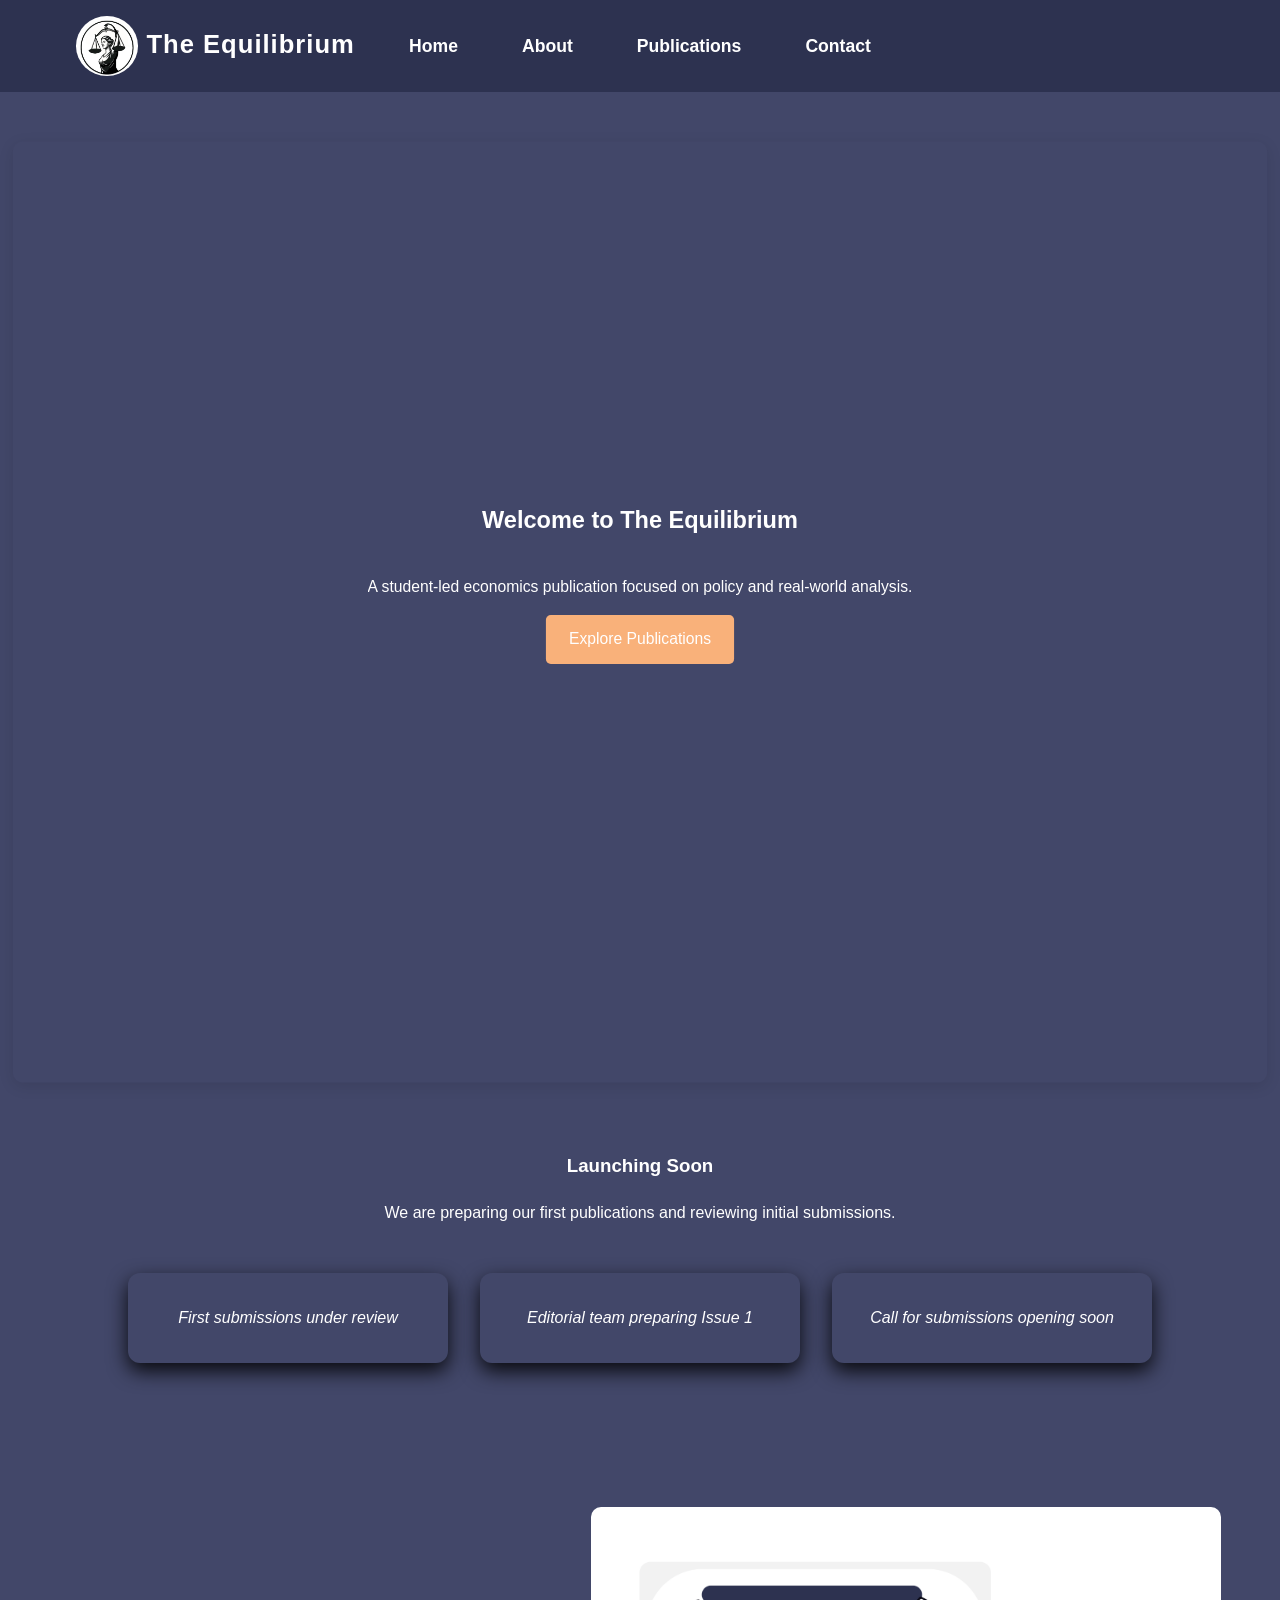
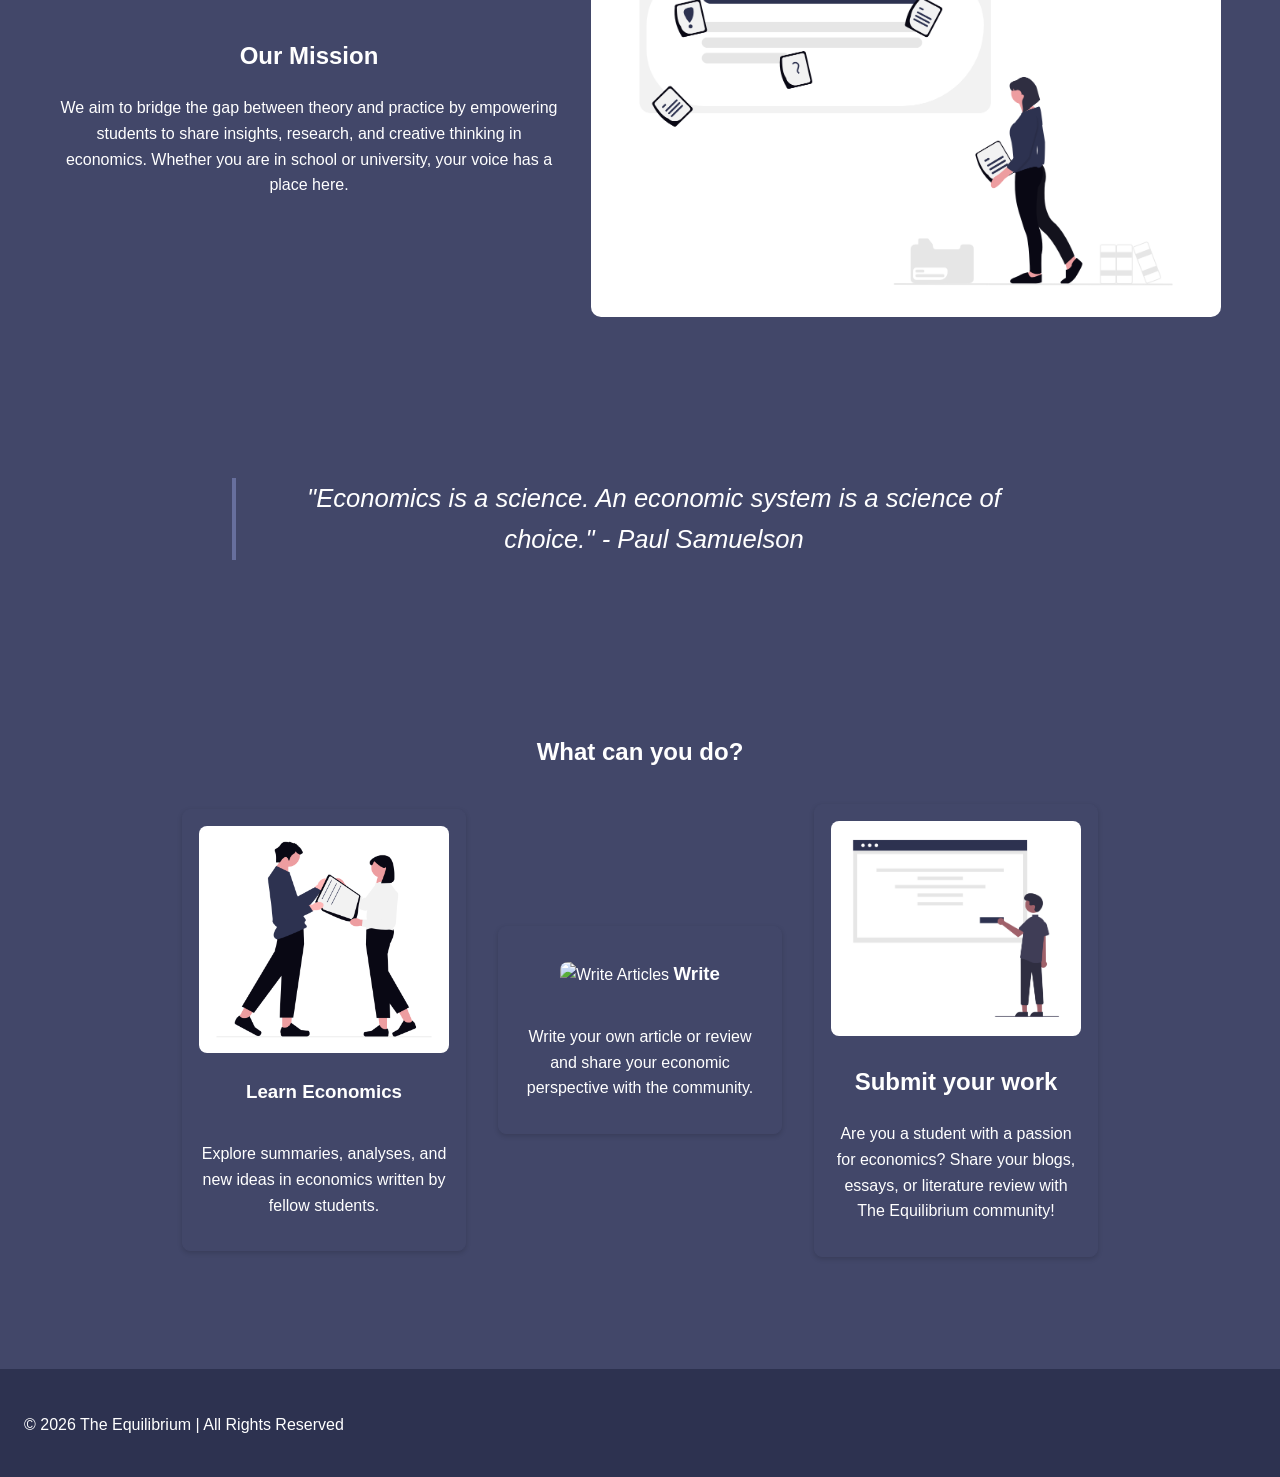
==== index.html @ 61b98822 "Rename home.html to index.html" ====
<!DOCTYPE html>
<html lang="en">
    <head>
        <meta name="copyright" content ="The Equilibrium 2025">
        <meta name="author" content="Nicoleta Tanase">
        <meta 
        http-equiv="Content-Security-Policy"
        content="default-src 'self'; img-src 'self'; script-src 'self'; style-src 'self'; 'unsafe-inline'; ">
        <meta charset="UTF-8">
        <meta name="viewpoirt" content="width=device-width, initial-scale=1.0">
        <title>The Equilibrium</title>
        <link rel="stylesheet" href="style.css">
    </head>
    <body>
      
        <header>
            <nav>
                <div class="logo">
                    <a href="home.html">
                        <img src="website logo.jpg" alt="The Equilibrium logo" class="circular-logo">
                        The Equilibrium
                    </a>
                </div>
                <ul>
                    <li><a href="home.html">Home</a></li>
                    <li><a href="About.html">About</a></li>
                    <li><a href="publications.html">Publications</a></li> 
                    <li><a href= "contact.html">Contact</a></li>
                </ul>
            </nav>
        </header>

       
        <section id="home" class="hero">
            <h1 class="hero-title fade delay-1">Welcome to The Equilibrium</h1>
            <p class="hero-subtitle fade delay-2"> A student-led economics publication focused on policy and real-world analysis. </p>
            <a href="publications.html" class="btn">Explore Publications</a>
            <div class="section-divider"></div>
        </section>

        <section id="launch" class="launch-section alt-bg">
            <h3>Launching Soon</h3>
            <p class="launch-intro">
                We are preparing our first publications and reviewing initial submissions.
            </p>

            <div class="launch-grid">
                <div class="launch-card">First submissions under review</div>
                <div class="launch-card">Editorial team preparing Issue 1</div>
                <div class="launch-card">Call for submissions opening soon</div>
            </div>
        </section>

        <section class="mission">
            <div class="mission-text">
                <h2>Our Mission</h2>
                <p>We aim to bridge the gap between theory and practice by empowering students to share insights, research, and creative thinking in economics. Whether you are in school or university, your voice has a place here.</p>
            </div>
            <div class="mission-image">
                <img src="research 2.png" alt="Our Mission">
            </div>
         </section>

         <section class="quote-section">
            <blockquote>
            "Economics is a science. An economic system is a science of choice."
            <span class="quote-author">- Paul Samuelson</span>    
            </blockquote>
         </section>

         <section class="features">
            <h2>What can you do?</h2>
            <div class="card-container">
                <div class="card">
                    <img src="Learn 3.png" alt="Learn Economics">
                    <h3>Learn Economics</h3>
                    <p>Explore summaries, analyses, and new ideas in economics written by fellow students.</p>
                </div>
                <div class="card">
                    <img src="write an article 2.png" alt="Write Articles">
                    <h3>Write</h3>
                    <p>Write your own article or review and share your economic perspective with the community.</p>
                </div>
                <div class="card">
                    <img src="publish 2.png" alt="Submit your Work">
                    <h2>Submit your work</h2>
                    <p>Are you a student with a passion for economics? Share your blogs, essays, or literature review with The Equilibrium community!</p>
                </div>
            </div>
         </section>
       
        <footer>
            <p>&copy; 2026 The Equilibrium | All Rights Reserved</p>
        </footer>

        <script>
            const fadeElements = document.querySelectorAll('.fade-in');
            window.addEventlistener('scroll', () => {
                fadeElements.forEach(el => {
                    const rect = el.getBoundingClientReact();
                    if (rect.top < window.innerHeight - 100) {
                        el.classList.add('visible');
                    }
                });
            });
        </script>
    </body>
</html>
---- style.css ----
body{
    background-color: #424769;
    color: #ffff; 
    font-family: inter, sans-serif;
    margin: 0;
    padding: 0;
    line-height: 1.6;
    scroll-behavior: smooth;
    display: flex;
    flex-direction: column;

}

html, body {
    height: 100%; 
    margin: 0;
}


nav{
    display: flex;              
    justify-content: center;   
    align-items: center;     
    gap: 2rem;
    background-color: #2d3250;
    padding: 2rem 2rem; 
    position: relative;
    box-shadow: 0 4px 8px rgba(0,0,0,0,2);
    top: 0;
    backdrop-filter: blur(6px);
    transition: all 0.3s ease-in-out;
    z-index: 10;

}

nav ul {
list-style: none;            
display: flex;               
justify-content: center;    
gap: 2rem;                  
margin: 0;
padding: 0;
}


nav .logo{
font-weight: bold;
font-size: 1.4rem;
color: #ffff;
letter-spacing: 1px;
left: 60px;
position: absolute;
}

nav .logo img {
    height: 60px;
    width: auto;
    vertical-align: middle;
}

nav .logo a {
    color: #ffff;
    text-decoration: none;
    font-size: 1.6rem;
    font-weight: flex;
    align-items: center;
    vertical-align: middle;
}

nav links a {
text-decoration: none;
color: #ffff;
font-size: 500;
}

nav links {
    list-style: none;
    display: flex;
    justify-content: center;
    gap: 30px;
    margin: 0;
    padding: 0;
}


nav a {
    color: #ffff;        
    text-decoration: none; 
    font-weight: bold;
    font-size: 1.1rem;
    padding: 0.5rem 1rem;
    border-radius: 5px;
    transition: color 0.3s;
}

nav a:hover {
    background-color: #424769;      
}


section{
    padding: 4rem 2rem;
    text-align: center;
}


.btn{
    background-color:#f9b17a;
    color:#ffff;
    text-decoration: none;
    padding:0.75rem 1.5rem;
    border-radius: 5px;
    transition: transform 0.25s ease, box-shadow 0.25s ease;
}

.btn:hover {
    background-color: #f9b17a;
    box-shadow: 0 6px 14px rgb(241, 196, 129);
    transform: translateY(-2px);
}


.card-container {
    display: flex;
    justify-content: center;     
    gap: 2rem;
    flex-wrap: wrap;
    position: relative;
    align-items: center;
}

.card {
    background-color: #424769;
    border: 1px solid #424769;
    border-radius: 8px;
    padding: 1.5rem;
    width: 250px; 
    box-shadow: 0 2px 5px rgba(0,0,0,0,1);
}

.card h3{
    display: inline-block; 
    margin-top: 1rem; 
    color:#ffff;
    text-decoration: none; 
    font-weight: bold;
}

.card a hover{
    color: #ffff;
}


.contact-form {
    max-width: 500px;
    margin: 0 auto;
    display: flex;
    flex-direction:column; 
    gap: 1rem;
}

.contact-form label {
    font-weight: bold;
    color: #2d3250;
}

.contact-form input,
.contact-form textarea {
    padding: 0.75rem;
    border: 1px solid #ffff;
    border-radius: 5px;
    width: 100%;
}

.contact-form button {
    padding: 0.75rem;
    background-color: #424769;
    color: #ffff;
    border: none;
    border-radius: 5px;
    cursor: pointer;
}

.contact-form button:hover{
    background-color: #424769;
}


footer {
    background-color: #2d3250;   
    color: #ffff; 
    padding: 1rem;
    text-align: left;
    width: 100%;
    margin-top: auto; 
    bottom: 0;
}


html {
   scroll-behavior: smooth; 
}

:root {
    --main-blue: #2d3250;
    --light-blue: #424769;
}

.hero {
    background-color: #424769;
    padding: 120px 10%;
    border-radius: 10px;
    box-shadow: 0 4px 15px rgba(0,0,0,0.1);
    display: flex;
    flex-direction: column;
    align-items: center;
    text-align: center;
    min-height: 80vh;
    justify-content: center;
    animation: heroIn 1.1s cubic-bezier(0.16, 1, 0.3, 1) forwards;
    opacity: 1;
    transform: translateY(40px) scale(0.98);
}

@keyframes heroIn {
    in {
        opacity: 1;
        transform: translateY(0) scale(1);
    }
}

.fade {
    opacity: 1;
    transform: translateY(20px);
    animation: fadeUp 0.8s ease forwards;
}

.delay-1 { animation-delay: 0.15s; }
.delay-2 { animation-delay: 0.35s; }
.delay-3 { animation-delay: 0,55s; }
.delay-4 { animation-delay: 0.75s; }

@keyframes fadeUp {
    from {
        opacity: 0;
        transform: translateY(12px);
    }
    
    to {
        opacity: 1;
        transform: translateY(o);
    }
}
.hero-content {
    position: relative;
    z-index: 1;
}

nav ul li a {
    color: #ffff;
    text-decoration: none;
    padding: 8px 16px;
    transition: color 0.3s, background-color 0.3s;
    animation: slidetop 0.5s ease forwards;
    animation-delay: calc(.2s * var(--1));
}

nav ul li a:hover {
    border-radius: 4px;
    background-color: var(--light-blue)
}

nav a {
    position: relative;
}

nav a::after {
     content: "";
     position: absolute;
     left: 50%;
     bottom: -4px;
     width: 0;
     height: 2px;
     background: var(--light-blue);
     transition: width 0.3s ease;
     transform: translateX(-50%);
}

nav a::hover::after {
    width: 100%;
}

.fade-in {
    opacity: 0;
    transform: translateY(20px);
    transition: opacity 0.6s ease-out, transform 0.6s ease-out;
}

.fade-in.visible {
opacity: 1;
transform: translateY(0);       
}

.mission {
    display: flex;
    align-items: center;
    justify-content: center;
    flex-wrap: wrap;
    gap: 2rem;
    padding: 4rem 2rem;
    background-color:#424769;
}

.mission-text {
    flex: 1;
    max-width: 500px;
}

.mission-image img {
    width: 630px;
    border-radius: 10px
}

.feature {
    text-align: center;
    padding: 4rem 2rem;
}

.card-container {
    display: flex;
    justify-content: center;
    gap: 2rem;
    flex-wrap: wrap; 
    margin-top: 2rem;
}

.card {
    background-color:#424769;
    border-radius: 8px; 
    padding: 1rem; 
    width: 250px;
    box-shadow: 0 2px 5px rgba(0,0,0,0.15);
    transition: transform 0.3s ease, box-shadow 0.3s ease;
}

.card img {
    width: 100%;
    border-radius: 8px;
}

.card:hover {
    transform: translateY(-6px);
    box-shadow: 0 12px 25px rgba(0, 100, 0, 0.15);
}

.submission-info p {
    margin: 0.5rem;
    font-size: 1.1rem;
    color: #ffff;
    background-color: #424769;
    text-align: left;
    margin: 2rem auto;
    padding: 1.5rem;
    box-shadow: 0 4px 12px rgba(0, 100, 0, 0.1);
    max-width: 600px;
}

.submission-info p{
    margin: 0.8rem 0;
    font-size: 1rem;
    color: #ffff;
}

.submission-info strong {
    color: #ffff;
}

#submit-work {
    background-color: #424769;
    padding: 4rem 2rem;
}

.submit-section {
background-color: #424769;
padding: 4rem 2rem;
border-top: 2px solid #2d3250;
border-bottom: 2px solid #2d3250;
}

.submit-section a {
    color: #f9b17a;
    font-weight: bold;
    text-decoration: none;
}

.submit-section a:hover {
    text-decoration: underline;
    color: #ffff;
}

.submit-section p {
    font-size: 1.1rem;
    max-width: 800px;
    margin: 0.5rem auto;
    line-height: 1.6;
    color: #ffff;
}

.submit-section h2 {
    color: #ffff;
    font-size: 2.2rem;
    margin-bottom: 2rem;
    font-weight: bold;
    letter-spacing: 1px;
    text-align: center;

}

.submit-section img {
    width: 100%;
    max-width: 380px;
    border-radius: 12px;
    box-shadow: 0 4px 15px rgba(0,0,0,0.2);
    transition: transform 0.3s ease, box-shadow 0.3s;
}

.submit-section .image img {
    flex: 1 1 40%;
    display: flex;
    align-items: flex-start;
}

.submit-section img:hover {
    transform: scale(1.05);
    box-shadow: 0 8px 25px rgba(0, 0, 0, 0.3);
}

@media (max-width: 768px) {
    .submit-section {
        flex-direction: column;
        align-items: center;
        text-align: center;
    }

    .submit-section .image {
        order: -1;
        margin-bottom: 2rem;
        align-items: flex-start;
    }
}


.submit-section .image {
    flex: 1 1 40%;
    display: flex;
    justify-content: flex-end;
    align-items: flex-start;
}

.review-note {
    margin-top: 1.5rem;
    font-size: 1.05rem;
    color: #ffff;
    font-style: italic;
}

.submit-section img {
border-radius: 10px;
width: 480px;
}

.about-section { 
    display: flex;
    justify-content: space-between; 
    align-items: center; 
    gap: 2.5rem; 
    max-width: 1100px;
    margin: 4rem auto; 
    padding: 2rem;
    opacity: 1;
}

.about-text { 
    flex: 1 1 55%; 
    text-align: left;
    color:#ffff;
    margin-left: 0;
    padding-left: 0;
    animation: slideright 1s ease forwards;
    animation-delay: 0.3s;
}

.about-text h1 { 
    font-size: 2.2rem; 
    color: #ffff;
    margin-bottom: 1rem;
    animation: slideright 1s ease forwards;
    animation-delay: 0.3s
}

.about-text p { 
    font-size: 1.1rem; 
    line-height: 1.7;
    animation: slideright 1s ease forwards;
    animation-delay: 0.3s;
}

.about-image { 
    flex: 1 1 40%;
    display: flex; 
    justify-content: flex-end;
    animation: slideright 1s ease forwards;
    animation-delay: 0.3s;
}

.about-image img {
    width: 100%; 
    max-width: 350px; 
    border-radius: 12px; 
    box-shadow: 0 4px 15px rgba(0,0,0,0.15);
    animation: float 4s ease-in-out infinite;

}

@keyframes float {
    0% { transform: translateY(0); }
    50% { transform: translateY(-25px); }
    100% { transform: translateY(0); }
}

.quote-section { 
    padding: 4rem 15%;
    background: #424769;
}

blockquote { 
    font-size: 1.6rem;
    font-style: italic;
    line-height: 1.6;
    color: #ffff;
    border-left: 4px solid #676f9d;
    padding-left: 1.5rem;
    background-color: #424769;
}
.launch-section {
    padding: 5rem 10%;
    text-align: center;
    background-color: #424769;
}

.launch-grid {
    display: grid; 
    grid-template-columns: repeat(auto-fit, minmax(220px, 1fr));
    gap: 2rem;
    margin-top: 3rem;
}

.launch-card {
    padding: 2rem;
    background: #424769;
    border-radius: 12px;
    font-style: italic;
    color:#ffff;
    box-shadow: 0 8px 20px rgba(0,0,0,0.88);
    transition: transform 0.3s ease;
}

.launch-card:hover {
    transform: translateY(-6px);
}

.alt-bg {
    background-color: #424769;
}

.section-divider {
    height: 80px;
    background: #424769;
    clip-path: polygon (0 0,100% 0,100% 70%,0 100% );
}

.tag {
    display: inline-block;
    background-color: #424769;
    color: #ffff;
    font-size: 0.75rem;
    padding: 4px 8px;
    border-radius: 12px;
    margin-bottom: 0.5rem;
}

.publication-card {
    transition: transform 0.3s ease, box-shadow 0.3s ease;
    display: flex;
    gap: 0;
    margin-bottom: 3rem;
    background-color: #424769;
    border-radius: 8px;
    overflow: hidden;
    cursor: pointer;
}

.publication-card hover {
    transform: translateY(-4px);
    box-shadow: 0 10px 25px rgba(0,0,0,0,0.25);
    transition: 0.3s ease;
}

.coming-soon {
    margin-top: 4rem;
    padding: 2rem;
    background-color:#424769;
    border-radius: 10px;
    text-align: center;
}

.publication-image {
    flex: 1 1 50%;
}

.publication-image img {
width: 100%;
height: 100%;
object-fit: cover;
display: block;
}

.publication-content {
    flex: 1 1 50%; 
    padding: 2.5rem;
    color: #ffff; 
    display: flex;
    flex-direction: column; 
    justify-content: center; 
}

.publication-content h3 {
    font-size: 2rem;
    margin-bottom: 1rem; 
    line-height: 1.2;
}

.publication-content .excerpt {
    font-size: 1.05rem;
    line-height: 1.6;
    opacity: 0.9;
}

@media (max-width: 900px) {
    .publication-card {
        flex-direction: column; 
    }

.publiation-content h3 {
    font-size: 1.6rem;
}

}

.publication-link {
    text-decoration: none;
    color: inherit;
    display: block;
}

.article-page {
    max-width: 800px;
    margin: 4rem auto;
    padding: 0 2rem;
    line-height: 1.8; 
}

.article-page h1 {
    font-size: 2.4rem;
    margin-bottom: 1rem;
}

.article-page .meta {
    font-size: 0.95rem;
    color: #ffff;
    margin-bottom: 2rem;
}

.article-page img {
    width: 100%;
    margin: 2rem 0;
    border-radius: 10px;
}

.fade-left {
    opacity: 0;
    transform: translateX(-24px);
    animation: fadeLeft 0.8s ease forwards;
}

@keyframes fadeLeft {
    to {
        opacity: 1;
        transform: translateX(0);
    }
}

.fade-right {
    opacity: 0;
    transform: translateX(24px);
    animation: fadeRight 0.8s ease, forwards;
}

@keyframes fadeRight {
    to {
        opacity: 1; 
        transform: translateX(0);
    }
}

.fade-in {
    opacity: 0;
    transform: translateY(24px);
    transition: opacity 0.7s ease, transform 0.7s ease;
}

.fade-in.visible {
    opacity: 1; 
    transform: translateY(0);
}

.hero-title,
.hero-subtitle, 
.hero a {
    opacity:1;
    visibility: visible;
    transform: none;
}

.delay-1 {
    animation-delay: 0.2s;
}

.delay-2 {
    animation-delay: 0.4s
}

@keyframes slideright {
    from {
        opacity: 0;
        transform: translate(-40px);
    }
    to {
        opacity: 1;
        transform: translateX(0);
    }
}

.contact-icons {
    display: flex;
    justify-content: center;
    align-items: center;
    gap:2.5rem;
    margin: 3rem 0;
}

.contact-icons img {
    width: 65px;
    height: auto; 
    cursor: pointer;
    transition: transform 0.3s ease, opacity 0.3s ease;
}

.contact-icons a:hover img {
    transform: scale(1.15);
    opacity: 0.85;
}

.page-wrapper {
    flex: 1; 
}

footer {
    border-top: 3px solid #2d3250;
    padding: 1.5rem;
    margin-top: 3rem;
}

.submit-email {
    color: #f9b17a;
    text-decoration: none;
    font-weight: 600;
}

.submit-email:hover {
    text-decoration: underline;
}

.circular-logo {
    width: 120px;
    height:120px;
    border-radius: 50%;
    object-fit: cover;
}
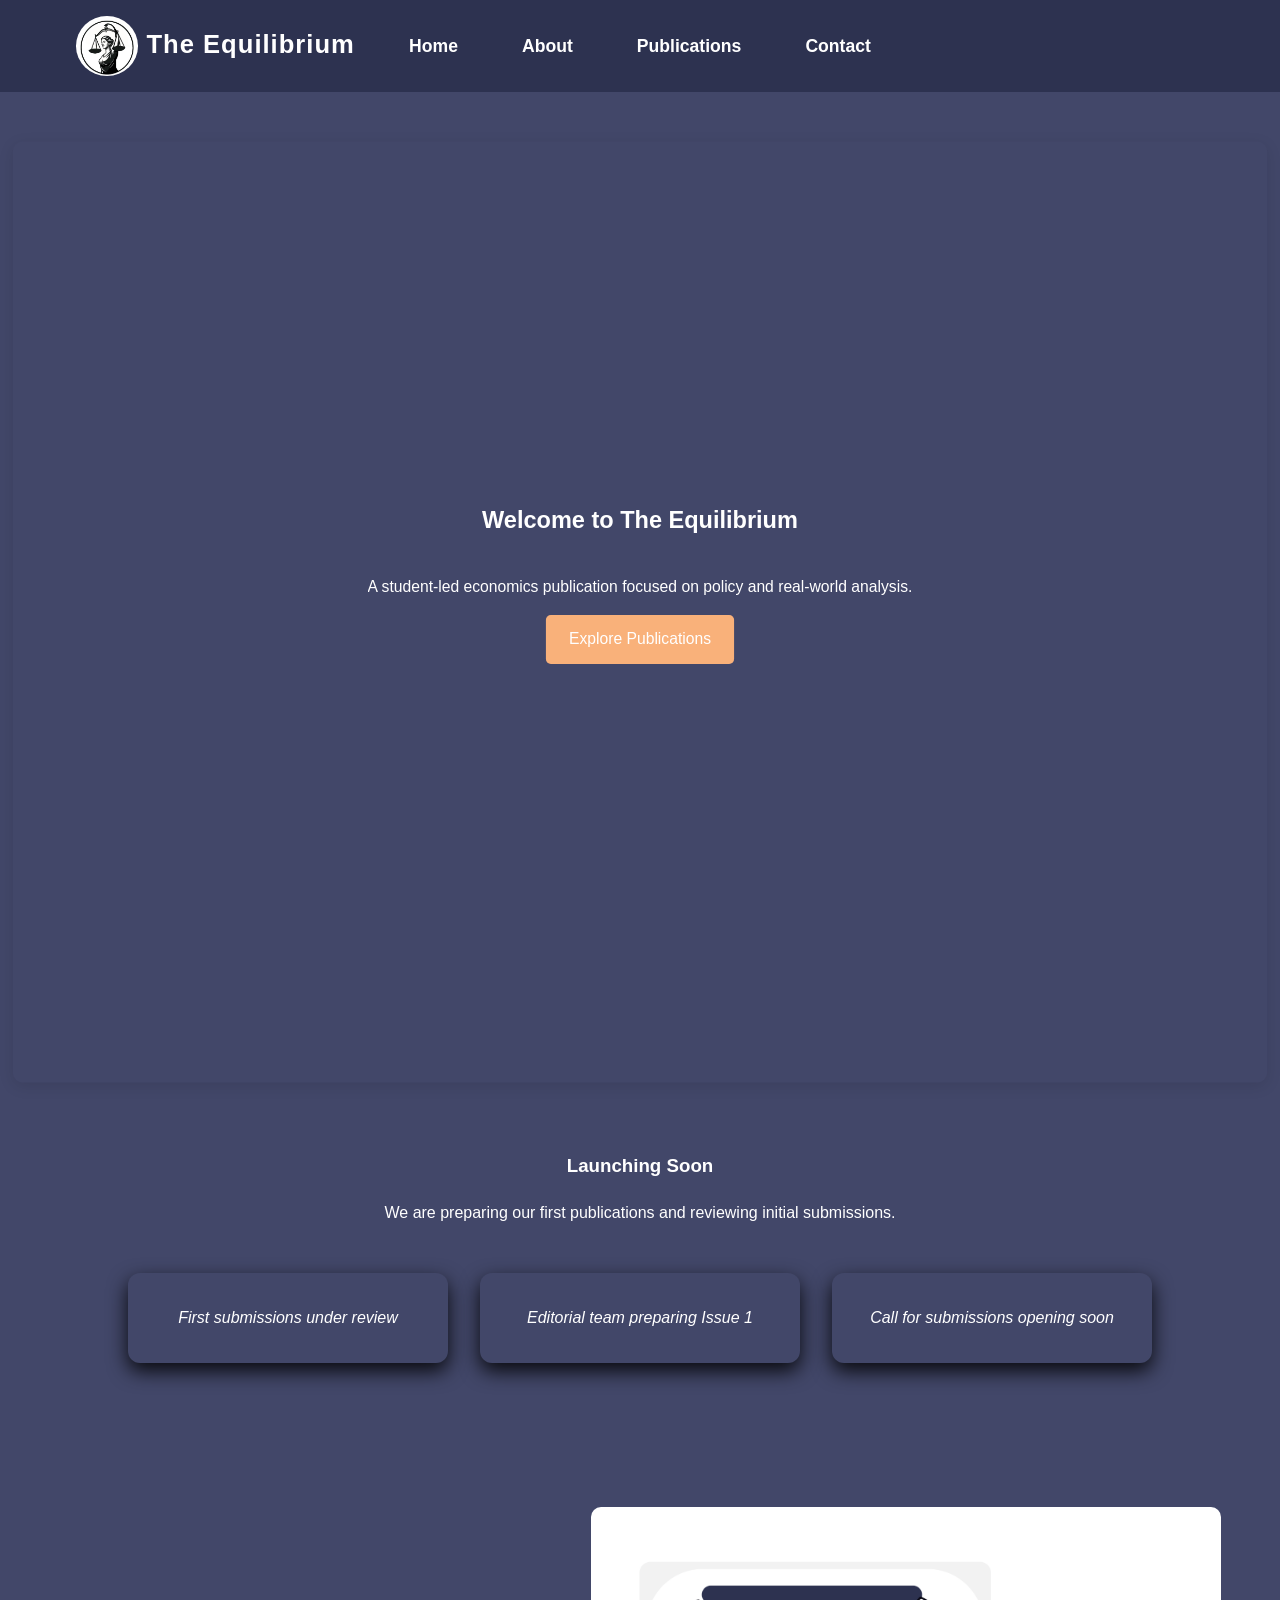
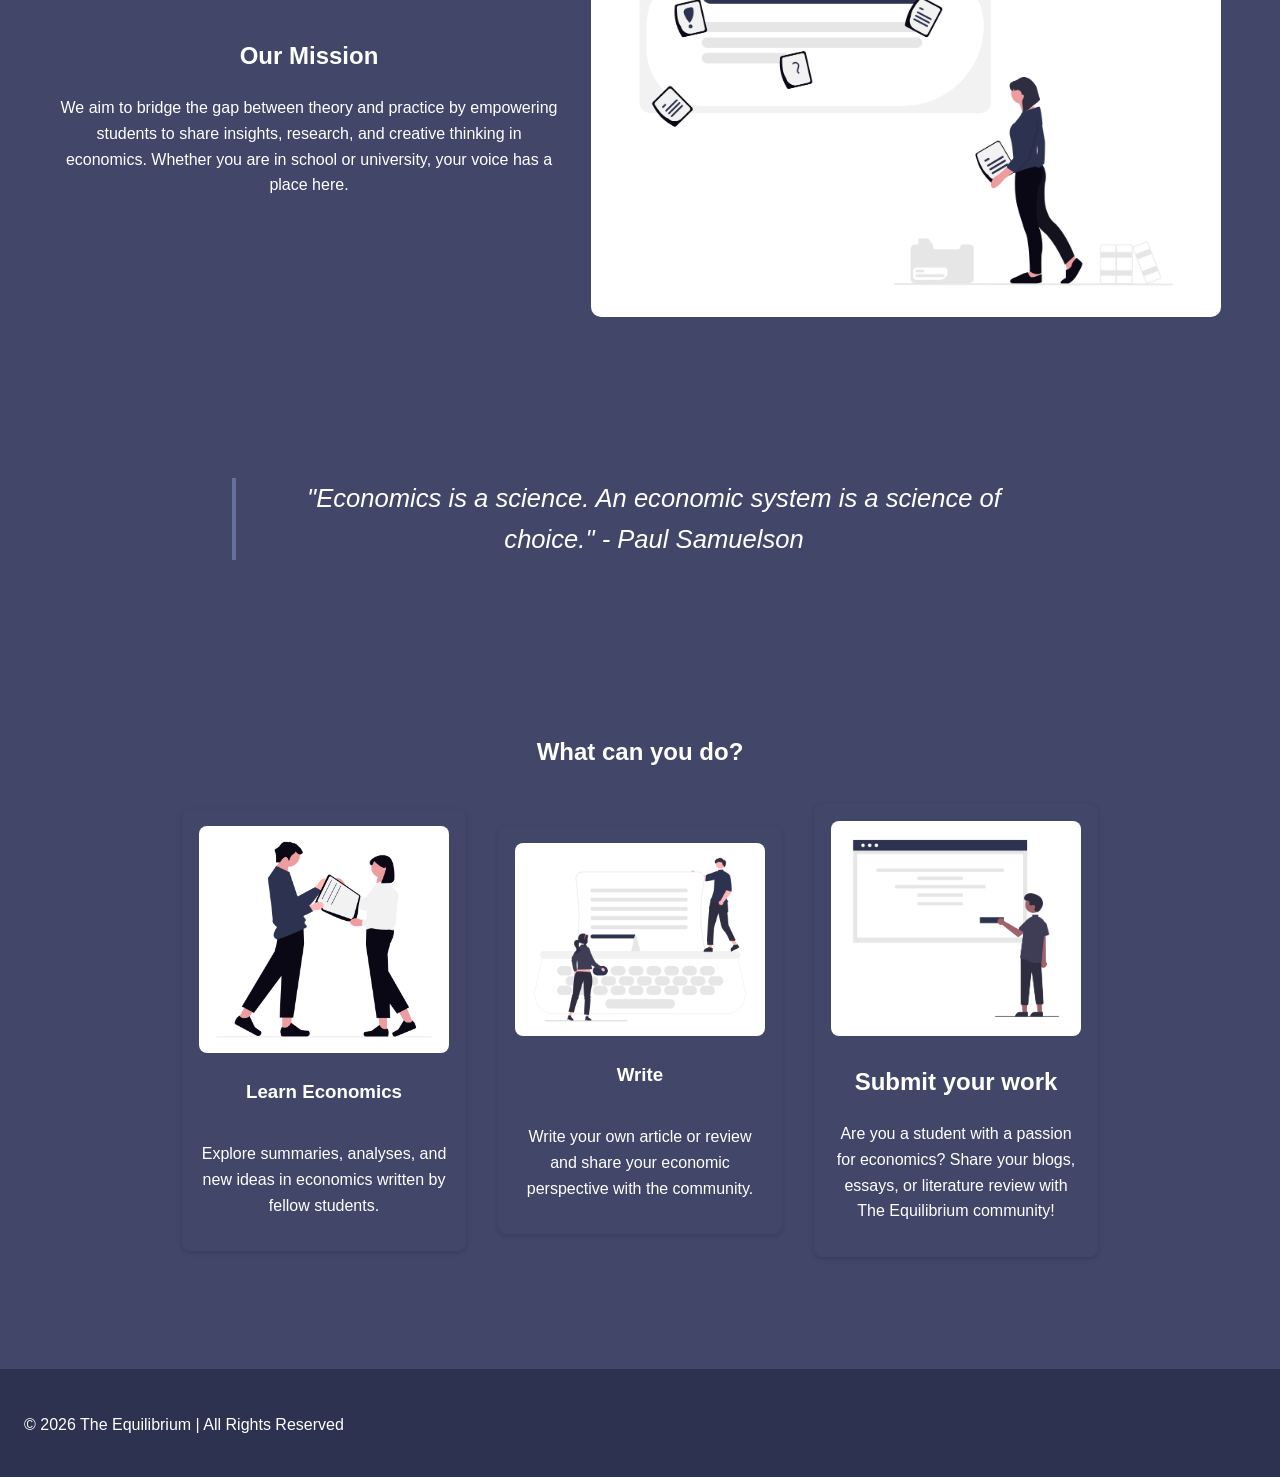
==== commit bedcc128: "Update index.html" ====
--- a/index.html
+++ b/index.html
@@ -77,7 +77,7 @@
                     <p>Explore summaries, analyses, and new ideas in economics written by fellow students.</p>
                 </div>
                 <div class="card">
-                    <img src="write an article 2.png" alt="Write Articles">
+                    <img src="Write an article 2.png" alt="Write Articles">
                     <h3>Write</h3>
                     <p>Write your own article or review and share your economic perspective with the community.</p>
                 </div>
